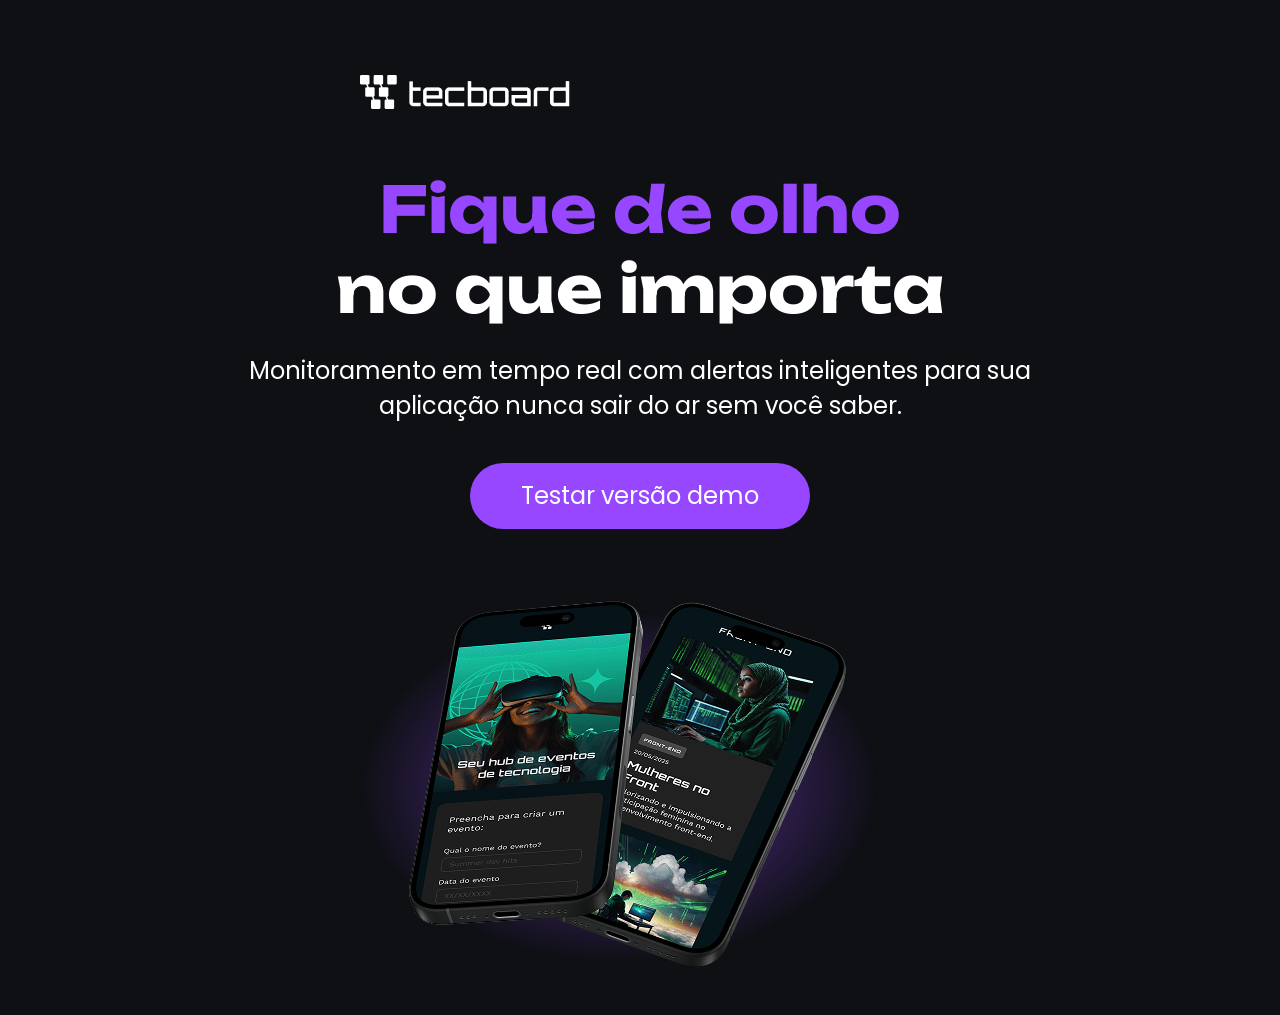
==== index.html @ 5e370685 "Primeiro commit" ====
<!DOCTYPE html>
<html lang="pt-br">
<head>
    <meta charset="UTF-8">
    <meta name="viewport" content="width=device-width, initial-scale=1.0">
    <link rel="icon"
    type="imge/svg+xml"
    href="Favicon-tecboard-roxo.svg">


    <link rel="stylesheet" href="css/style.css">

    <title>Tecboard</title>

</head>
<body>
    <header>
        <img src="img/Logo-tecboard-branco.png" alt="Logo">
    </header>
        <main>
            <section>
                <h1>
                    <span>Fique de olho</span>
                    <br> no que importa
                </h1>

                <p>Monitoramento em tempo real com alertas inteligentes para sua aplicação nunca sair do ar sem você saber.</p>
                <a href="#">Testar versão demo</a>
                <img src="img/celulares-sobrepostos-desktop.png" alt="Dois Celulares pretos sobrepostos com uma sombra roxa sob eles.">
            </section>
        </main>
    

    
</body>
</html>
---- css/style.css ----
/* Definição de fontes */
@font-face {
  font-family: "Unbounded";
  src: url("../fonts/Unbounded-Bold.ttf") format("truetype");
  font-weight: 700;
  font-style: normal;
  font-display: swap;
}

@font-face {
  font-family: "Poppins";
  src: url("../fonts/Poppins-Regular.ttf") format("truetype");
  font-weight: 400;
  font-style: normal;
  font-display: swap;
}

/* Reset */
* {
  margin: 0;
  padding: 0;
}

/* Estilo Desktop */
body {
  background-color: #0e1014;
  color: #ffffff;
}

header img {
  display: block;
  margin: 75px 0 0 360px;
}

h1 {
  font-size: 64px;
  font-family: "Unbounded", sans-serif;
  text-align: center;
  margin-top: 60px;
}

h1 span {
  color: #9747ff;
}

p {
  font-family: "Poppins", sans-serif;
  font-size: 24px;
  text-align: center;
  margin: 24px auto 0;
  width: 792px;
}

a {
  color: #ffffff;
  font-family: "Poppins", sans-serif;
  font-size: 24px;
  text-decoration: none;
  background-color: #9747ff;
  width: 340px;
  height: 66px;
  display: block;
  text-align: center;
  line-height: 66px;
  border-radius: 36px;
  margin: 40px auto;
}

a:hover {
  color: #8233e8;
}

section img {
  display: block;
  width: 792px;
  height: 446px;
  margin: 0 auto;
}

@media (max-width: 768px) {
  header img {
    margin: 65px 0 0 60px;
  }

  p {
    width: 648px;
  }
}

@media(max-width: 375px) {
  header img {
    margin: 32px 0 0 16px;
  }

  h1 {
    font-size: 40px;
  }

  p {
    font-size: 20px;
    width: 340px;
  }
  a {
      font-size: 20px;
      width: 231px;
  }

  section img {
    width: 340px;
    height: 230px;
  }


}
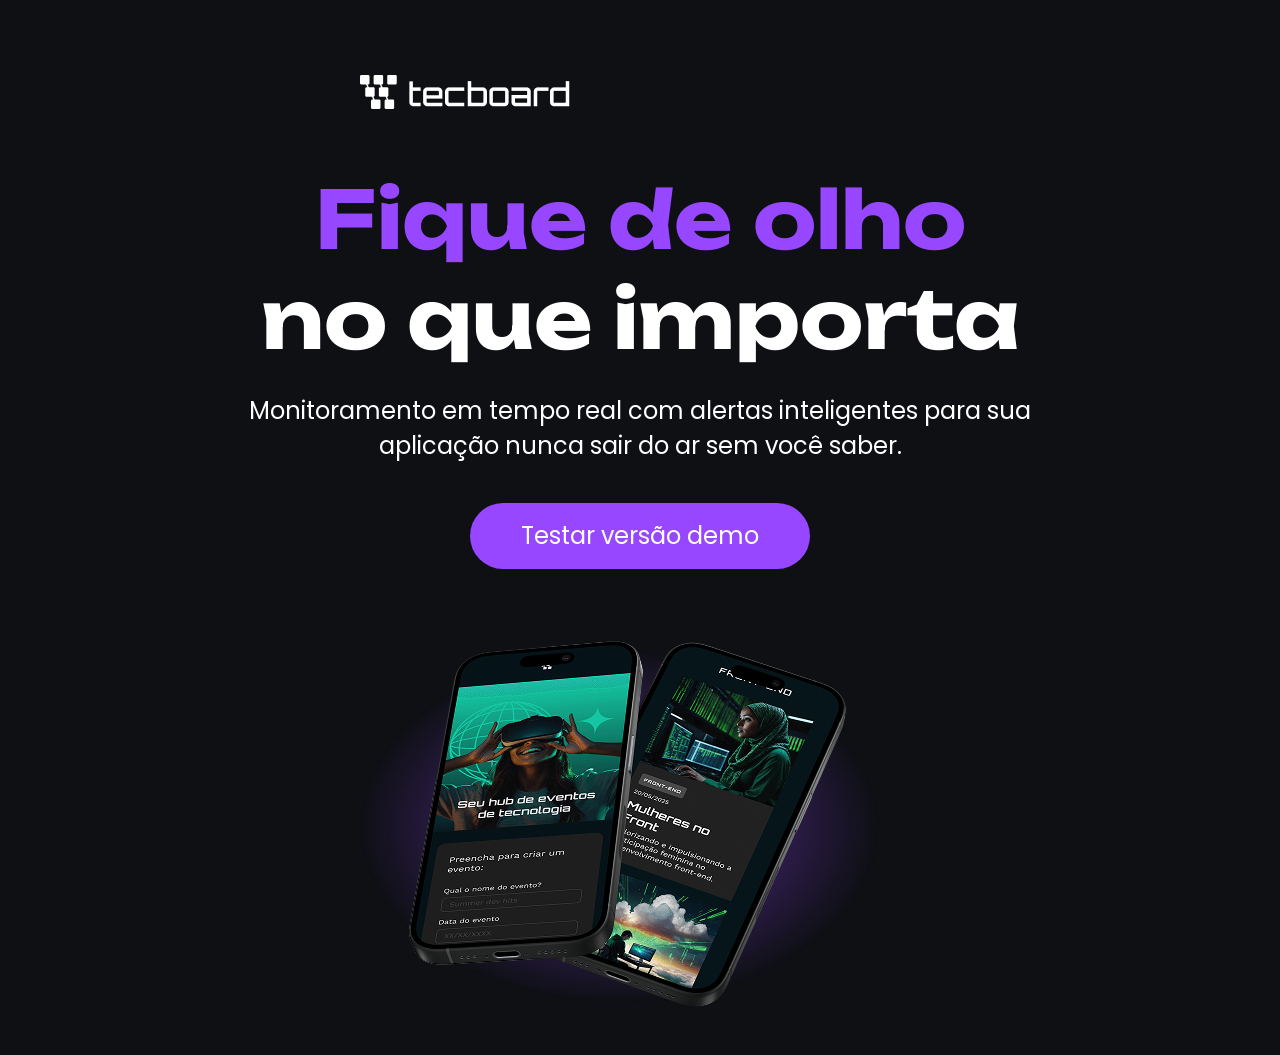
==== commit 37c92cd9: "Adicionar tag meta google search console" ====
--- a/index.html
+++ b/index.html
@@ -11,6 +11,8 @@
     <link rel="stylesheet" href="css/style.css">
 
     <title>Tecboard</title>
+    <meta name="google-site-verification" content="2B8dubx535hXFiw2BbK7EDXsR4yXMJBbanrvYqRFH48"/>
+
 
 </head>
 <body>
--- a/css/style.css
+++ b/css/style.css
@@ -33,7 +33,7 @@
 }
 
 h1 {
-  font-size: 64px;
+  font-size: 80px;
   font-family: "Unbounded", sans-serif;
   text-align: center;
   margin-top: 60px;
